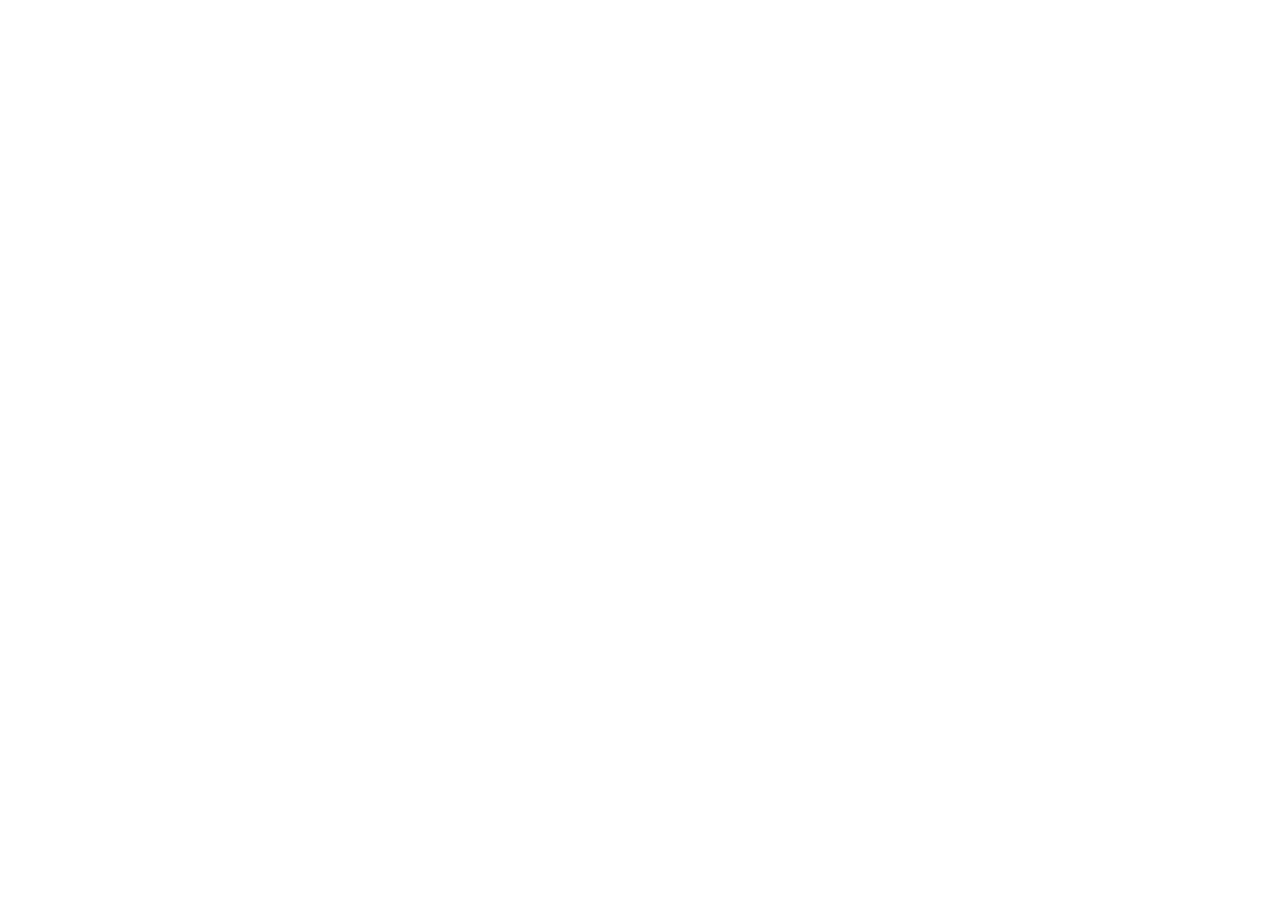
==== 2d-arrays/index.html @ 1c569556 "created 2d arrays project" ====
<!DOCTYPE html>
<html lang="en">
  <head>
    <meta charset="utf-8" />
    <meta name="viewport" content="width=device-width, initial-scale=1.0">

    <title>Sketch</title>

    <link rel="stylesheet" type="text/css" href="style.css">

    <!-- Linking to the main p5.js library, which allows your code to use all 
       p5 functions. Using this version while developing your code allows p5 
       to provide more Friendly Error Messages if you mess something up...-->
    <script src="libraries/p5.js"></script>

    <!-- Once your project is working completely, you can comment out the link
       to p5.js above, and instead link to this minified version. The minified
       version takes less space, and turns off Friendly Error Messages. This 
       increases the speed of your program quite dramatically in some cases.-->
    <!-- <script src="libraries/p5.min.js"></script> -->

    <script src="libraries/p5.sound.min.js"></script>
  </head>

  <body>
    <script src="sketch.js"></script>
  </body>
</html>
---- 2d-arrays/style.css ----
html, body {
  margin: 0;
  padding: 0;
}

canvas {
  display: block;
}
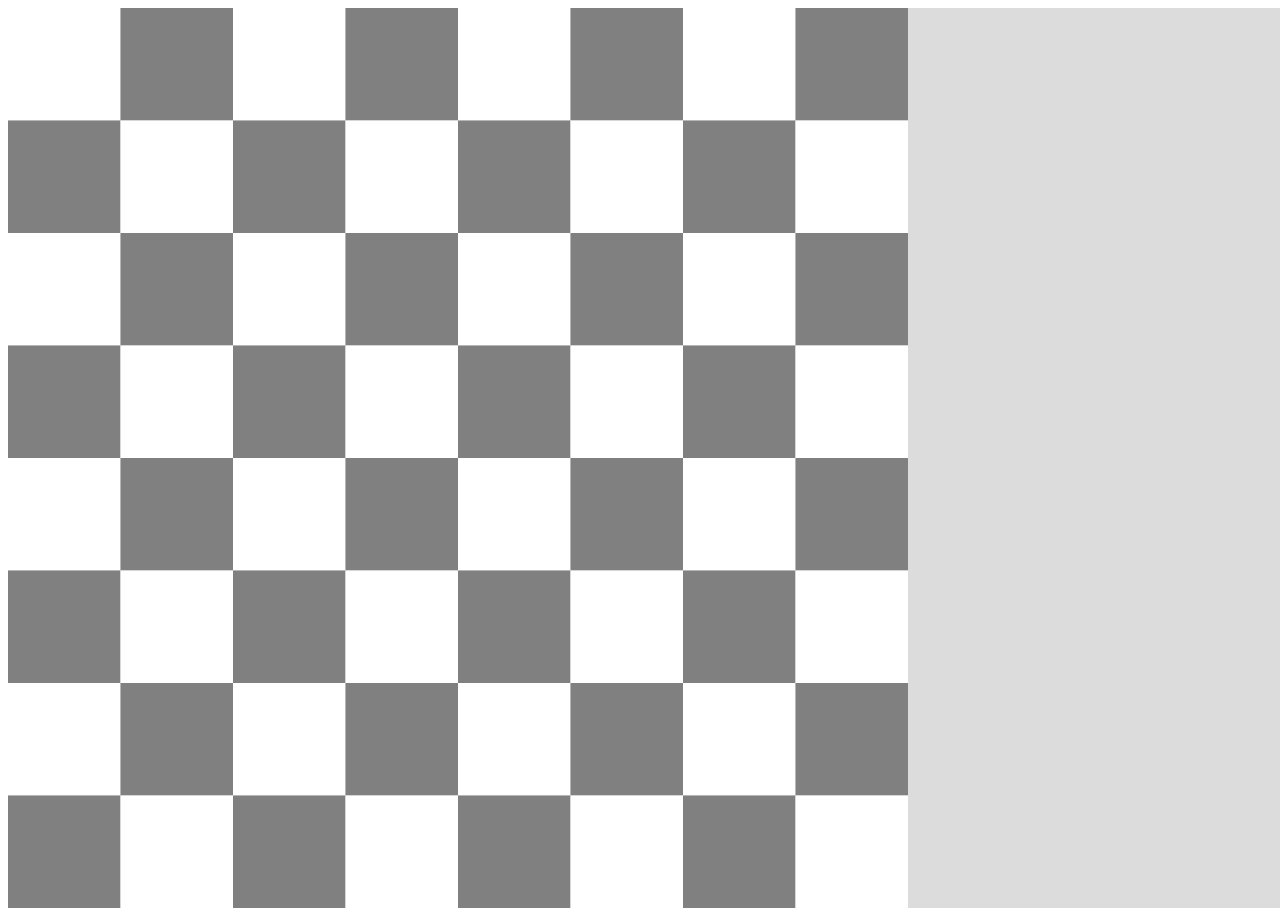
==== commit 5cb00052: "added screen centering and positioning checkers" ====
--- a/2d-arrays/index.html
+++ b/2d-arrays/index.html
@@ -22,7 +22,7 @@
     <script src="libraries/p5.sound.min.js"></script>
   </head>
 
-  <body>
+  <body> 
     <script src="sketch.js"></script>
   </body>
 </html>
--- a/2d-arrays/style.css
+++ b/2d-arrays/style.css
@@ -1,6 +1,14 @@
-html, body {
+html {
   margin: 0;
   padding: 0;
+}
+
+body {
+  position: absolute;
+  top: 25%;
+  left: 25%;
+  transform: translate(-25%, -25%);
+
 }
 
 canvas {
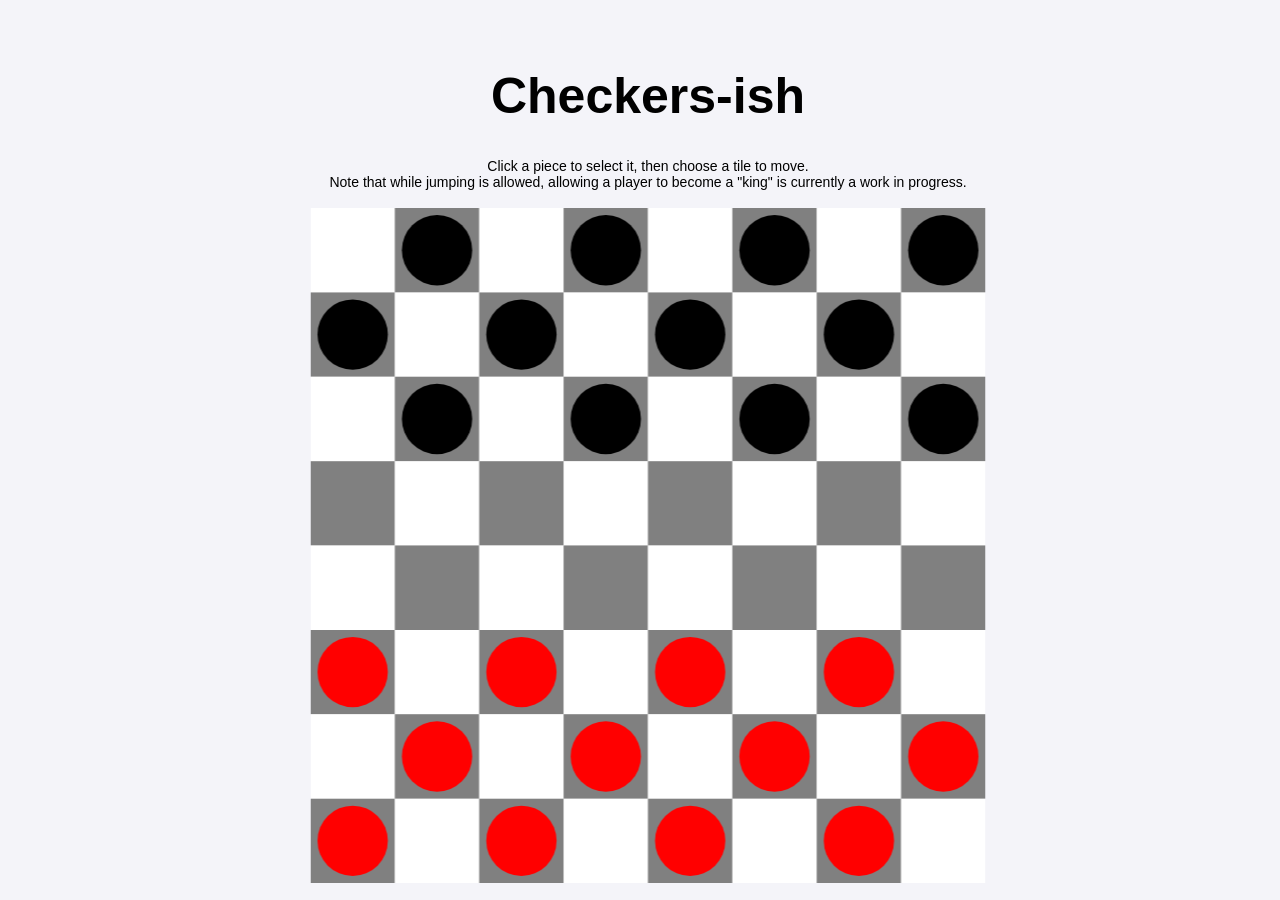
==== commit 14e0cd0f: "basic version finished" ====
--- a/2d-arrays/index.html
+++ b/2d-arrays/index.html
@@ -4,7 +4,7 @@
     <meta charset="utf-8" />
     <meta name="viewport" content="width=device-width, initial-scale=1.0">
 
-    <title>Sketch</title>
+    <title>Checkers-ish</title>
 
     <link rel="stylesheet" type="text/css" href="style.css">
 
@@ -20,9 +20,15 @@
     <!-- <script src="libraries/p5.min.js"></script> -->
 
     <script src="libraries/p5.sound.min.js"></script>
+
+    <script src="sketch.js"></script>
   </head>
 
   <body> 
-    <script src="sketch.js"></script>
+    <h1>Checkers-ish</h1>
+
+    <p>Click a piece to select it, then choose a tile to move.</p>
+    <p>Note that while jumping is allowed, allowing a player to become a "king" is currently a work in progress.</p>
+    <br>
   </body>
 </html>
--- a/2d-arrays/style.css
+++ b/2d-arrays/style.css
@@ -1,16 +1,34 @@
 html {
   margin: 0;
   padding: 0;
+  height: 100%;
+  overflow: hidden;
 }
 
 body {
+  background-color: #f4f4f9;
   position: absolute;
-  top: 25%;
-  left: 25%;
-  transform: translate(-25%, -25%);
-
+  top: 50%;
+  left: 50%;
+  transform: translate(-50%, -50%);
+  font-family: "PT Sans", Calibri, Tahoma, sans-serif;
 }
 
 canvas {
   display: block;
 }
+
+h1 {
+  font-weight: bold;
+  text-align: center;
+  display: flex;
+  justify-content: center;
+  align-items: center;
+  font-size: 50px;
+}
+
+p {
+  font-size: 14px;
+  margin: 0;
+  text-align: center;
+}
